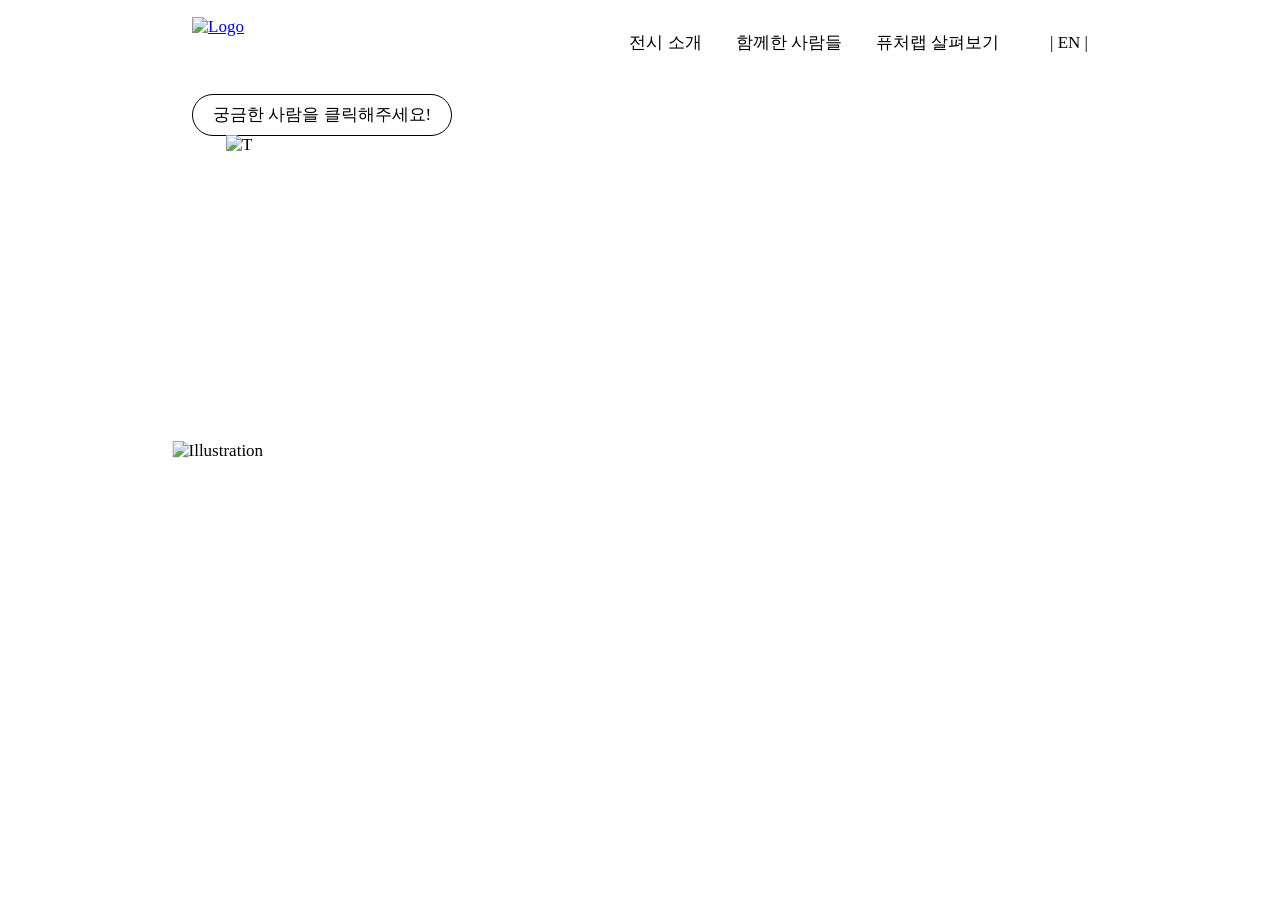
==== 2-2.People.html @ 77a72566 "Add files via upload" ====
<!DOCTYPE html>
<html lang="en">
<head>
    <meta charset="UTF-8">
    <meta name="viewport" content="width=device-width, initial-scale=1.0">
    <title>Document</title>

    <link rel="stylesheet" href="Design.css?v=1.0">
    <link rel="stylesheet" href="Asset/2-2.People.css">
</head>

<body>
    <div id="navbar-placeholder"></div>
    <script>
        fetch('/navbar.html')
            .then(response => response.text())
            .then(data => {
                document.getElementById('navbar-placeholder').innerHTML = data;

                const script = document.createElement('script');
                script.src = 'text.js';
                document.body.appendChild(script);
            })
            .catch(error => console.error('Error loading navbar:', error));
    </script>

    <div class="SpeechBubble">
        <div class="textbox" data-key = "bubbleText_people">
            궁금한 사람을 클릭해 주세요!
        </div>
        <img class="tail" src="Asset/Images/tail.svg" alt="Tail">
    </div>
    
    <div class="contaienr">
        <img class="illust" src="Asset/Images/illust_people.png" alt="Illustration">
        
        <div class="points">
            <div class="point p1" onclick="openPopup('p1')"></div>
            <div class="point p2" onclick="openPopup('p2')"></div>
            <div class="point p3" onclick="openPopup('p3')"></div>
            <div class="point p4" onclick="openPopup('p4')"></div>
            <div class="point p5" onclick="openPopup('p5')"></div>
            <div class="point p6" onclick="openPopup('p6')"></div>
            <div class="point p7" onclick="openPopup('p7')"></div>
            <div class="point p8" onclick="openPopup('p8')"></div>
            <div class="point p9" onclick="openPopup('p9')"></div>
            <div class="point p10" onclick="openPopup('p10')"></div>
            <div class="point p11" onclick="openPopup('p11')"></div>
            <div class="point p12" onclick="openPopup('p12')"></div>
            <div class="point p13" onclick="openPopup('p13')"></div> <!--간장-->
            <div class="point p14" onclick="openPopup('p14')"></div> <!--양파-->
            <div class="point p15" onclick="openPopup('p15')"></div> <!--노바-->
            <div class="point p16" onclick="openPopup('p16')"></div> <!--스톤-->
            <div class="point p17" onclick="openPopup('p17')"></div> <!--J-->
        </div>
    </div>
    <audio id="audio-player" style="display:none;"></audio>

    <div class="popup-overlay"></div>
    <div class="popup-window">
        <div class="popup-content">
            <!--멤버 이미지-->
            <img src ="" alt="member image" class="member_img">

            <!--멤버 텍스트-->
            <div class="text">
                <div class="role" data-key="member_role"></div>
                <div class="name" data-key="member_name"></div>
                <div class="keyword" data-key="member_keyword"></div>
            </div>
        </div>
        
        <button class="close-button" onclick="closePopup()" data-key="member_popup_close_btn">
            다른 사람 고르기
        </button>

        <img src = 'Asset/Images/nav_x_icon.svg' alt="Close" class="close-icon" onclick="closePopup()">
    </div>
    <script src="Asset/2-2.People.js"></script>

</body>
</html>
---- Design.css ----
/*나눔스퀘어라운드 폰트*/
@import url('https://hangeul.pstatic.net/hangeul_static/css/nanum-square-round.css');

html{font-size: 17px; /*1 rem*/}

body{
    margin: 0;
    padding: 0;
    font-family: 'NanumSquareRound';
    background: white;
}

button {
    all: unset; /* 브라우저 기본 스타일 제거 */
    font-family: 'NanumSquareRound';
    font-size: 1rem;
    cursor: pointer;
    text-align: center;
}

.navbar {
    position: fixed;
    top: 0;
    height: 5rem;
    width: 100%;
    background-color: white;
    z-index: 5;
    white-space: nowrap;
    display: flex;
    align-items: center;
    justify-content: space-between;
}

.logo-container {
    height: 3rem;
    position: relative;
    left: 15%;
}

.logo-container a {
    display: flex;
    height: 3rem;
    align-items: center;
}

.logo-container img {
    height: 100%;
    object-fit: contain;
}

/* Navigation Links and Language Button Container */
.nav-container {
    display: flex;
    align-items: center;
    justify-content: flex-end;
    margin-right: 15%;
    gap: 1rem;
}

.nav-links {
    display: flex;
    list-style: none;
    margin: 0;
    padding: 0;
}

.nav-links li {
    margin-right: 2rem;
}

.nav-links a {
    text-decoration: none;
    color: black;
    font-size: 1rem;
    transition: color 0.3s ease;
}

.lang-btn {
    background: none;
    border: none;
    font-size: 1rem;
    color: black;
    cursor: pointer;
    transition: color 0.3s ease;
}

.SpeechBubble{
    position: relative;
    top: 5.5rem;
    left: 15%;
    display: flex; 
    flex-direction: column; /* 텍스트 박스 위, 꼬리 아래 정렬 */
    align-items: flex-start; /* 중앙 정렬 */
    z-index: 1;
    white-space: nowrap;
}

.textbox {
    background: white;
    border: 1px solid black;
    border-radius: 30px;
    padding: 0 20px; /* 텍스트 좌우 여백 */
    height: 40px;
    line-height: 40px;
    font-size: 1rem;
    color: black;
    text-align: center;
    display: inline-block;
}

/* 말풍선 꼬리 */
.tail {
    position: relative;
    top: -1px;
    left: 2rem;
    width: 1.5rem;
    height: auto;
    z-index: 2;
}

.close-btn {
    position: absolute;
    top: 1.6rem;
    right: 5%;
    background: none;
    border: none;
    cursor: pointer;
    z-index: 10;
}

.close-icon {
    width: 100%;
    height: auto;
}

/* 모바일 더보기 아이콘 숨김 디폴트 */
.more-btn,
.mobile-menu {
    display: none;
}

@media (max-width: 950px) {
    .logo-container{left:5%;}
    .SpeechBubble{left: 5%;}

    .nav-links {
        display: none; /* 네비게이션 링크 숨김 */
    }

    .nav-container {
        display: flex;
        position: absolute;
        right: 0%;
        align-items: center;
    }

    .more-btn {
        display: block; /* 더보기 버튼 표시 */
        background: none;
        border: none;
        cursor: pointer;
        margin-right: 5%;
    }

    .more-icon {
        width: 1.5rem;
        height: auto;
    }

    .mobile-menu {
        display: none;
        position: fixed;
        top: 0;
        left: 0;
        width: 100%;
        height: 100%;
        background-color: white;
        z-index: 10;
        flex-direction: column;
        align-items: flex-start;
        justify-content: flex-start;
    }

    .mobile-menu.active {
        display: flex;
    }

    .mobile-logo {
        position: absolute;
        height: 3rem;
        top: 1rem;
        left: 5%;
    }

    .mobile-nav-links {
        list-style: none;
        margin: 0;
        margin-top: 5rem;
        padding: 0;
        width: 85vw;
        margin-left: 6%;
    }

    .mobile-nav-links li {
        margin: 0;
        padding: 1.2rem 0;
        border-bottom: 1.3px solid #E6E6E6;
    }

    .mobile-nav-links li:last-child {
        border-bottom: none; /* 마지막 항목은 선 제거 */
    }

    .mobile-nav-links a {
        text-decoration: none;
        color: #000000;
        font-size: 1rem;
        line-height: 1.8rem;
    }
}
---- Asset/2-2.People.css ----
.container {
    position: relative;
    width: 100%;
    height: 100vh;
    display: flex;
    justify-content: center;
    align-items: center;
}

.illust {
    position: absolute;
    top: 50%;
    left: 50%;
    transform: translate(-50%, -44.5%);
    width: 55rem; /* 고정 너비 */
    height: auto; /* 비율 유지 */
}

.points {
    position: absolute;
    top: 0;
    left: 0;
    width: 100%; /* illust 크기를 기준으로 조정 */
    height: 100%; /* illust 크기를 기준으로 조정 */
    pointer-events: none; /* 클릭 이벤트 방지 */
}

.point {
    width: 1.55rem;
    height: 1.55rem;
    border-radius: 50%;
    position: absolute;
    border: 1px solid #ffffff;
    /* border: 0.7px solid #FF5000; */
    transform: translate(-50%, -50%);
    pointer-events: all; /* 클릭 가능 */
}

.popup-overlay {
    position: fixed;
    top: 0;
    left: 0;
    width: 100%;
    height: 100%;
    background-color: rgba(0, 0, 0, 0.85);
    z-index: 10;
    display: none;
}

.popup-window {
    position: fixed;
    top: 50%;
    left: 50%;
    transform: translate(-50%, -57%);
    width: 40rem;
    height: 20rem;
    background-color: #FFFFFF;
    border-radius: 5px;
    z-index: 15;
    display: none;
}

.popup-content {
    display: flex;
    flex-direction: row;
    height: 100%;
    padding: 1.5rem;
}

.member_img{
    height: 85%;
    width: auto;
    object-fit: cover;
}

.text {
    width: 48%;
    padding-top: 1rem;
    padding-left: 2rem;
    display: flex;
    flex-direction: column;
    overflow-y: auto; /*텍스트 넘치면 스크롤 가능*/
}

.text div {
    margin-bottom: 0.5rem;
}

.role {
    font-size: 1.2rem;
    padding-bottom: 0.1rem;
}
.name {
    font-size: 1.6rem;
    padding-bottom: 1.5rem;
    border-bottom: 1px solid #E6E6E6;
}
.keyword {
    padding-top: 1.35rem;
    font-size: 0.95rem;
    color: #777777;
    line-height: 1.3;
}

.close-button {
    position: absolute;
    bottom: -5rem;
    left: 50%;
    transform: translateX(-50%);
    background-color: #E6E6E6;
    border: none;
    border-radius: 30px;
    height: 40px;
    padding: 0 90px;
    font-size: 1rem;
    cursor: pointer;
    white-space: nowrap;
}

.close-icon {
    display: none;
}
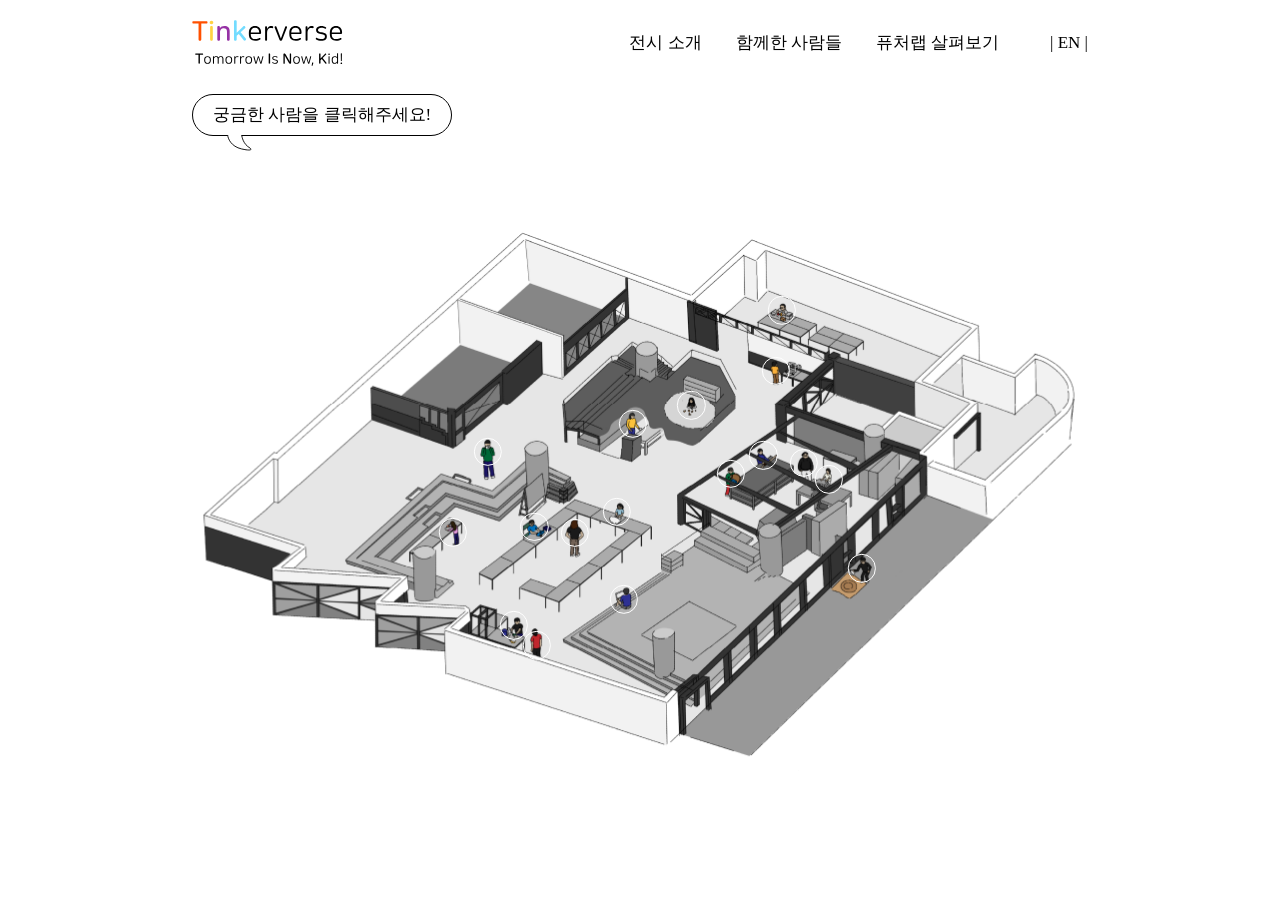
==== commit cc3e43bf: "Update 2-2.People.html" ====
--- a/2-2.People.html
+++ b/2-2.People.html
@@ -12,7 +12,7 @@
 <body>
     <div id="navbar-placeholder"></div>
     <script>
-        fetch('/navbar.html')
+        fetch('navbar.html')
             .then(response => response.text())
             .then(data => {
                 document.getElementById('navbar-placeholder').innerHTML = data;
@@ -79,4 +79,4 @@
     <script src="Asset/2-2.People.js"></script>
 
 </body>
-</html>+</html>
